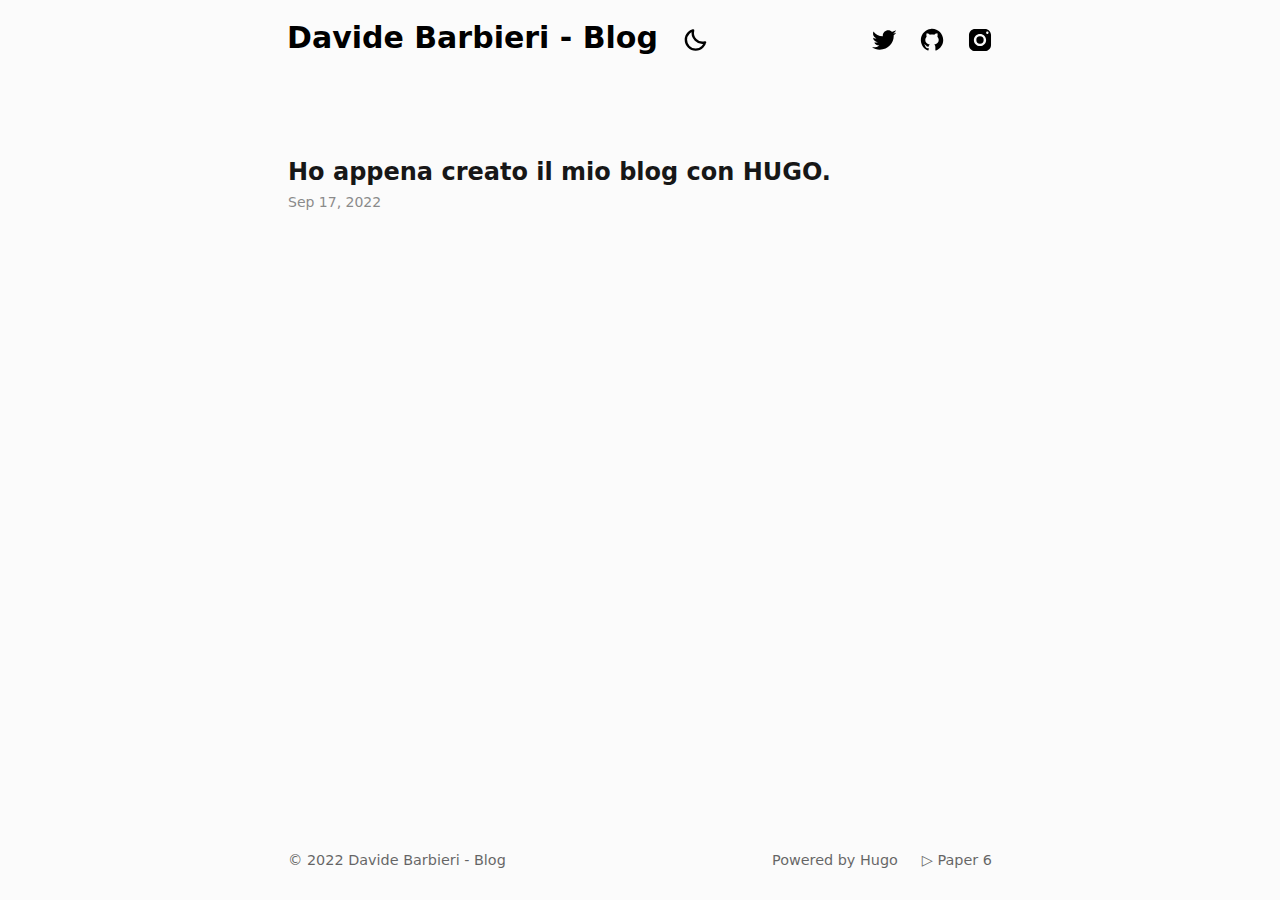
==== index.html @ d3a9b0a5 "init commit" ====
<!DOCTYPE html>






























<html
  class="not-ready text-sm lg:text-base"
  style="--bg: #fbfbfb"
  lang="en-us"
>
  <head>
  <meta charset="utf-8" />
  <meta http-equiv="X-UA-Compatible" content="IE=edge" />
  <meta name="viewport" content="width=device-width, initial-scale=1, shrink-to-fit=no" />

  
  <title>Davide Barbieri - Blog</title>

  
  <meta name="theme-color" />
  
  <meta name="description" content="" />
  <meta name="author" content="" />
  

  
  
  
  
  
  
  <link rel="preload stylesheet" as="style" href="https://davidullo.github.io/main.min.css" />

  

  
  
  
    
  
  <link
    rel="preload"
    as="image"
    href="https://davidullo.github.io/theme.png"
  />

  
  
  
  

  
  <link rel="preload" as="image" href="https://davidullo.github.io/twitter.svg" />
  
  <link rel="preload" as="image" href="https://davidullo.github.io/github.svg" />
  
  <link rel="preload" as="image" href="https://davidullo.github.io/instagram.svg" />
  

  
  <link rel="icon" href="https://davidullo.github.io/favicon.ico" />
  <link rel="apple-touch-icon" href="https://davidullo.github.io/apple-touch-icon.png" />

  
  <meta name="generator" content="Hugo 0.102.3" />

  
  
  <link
    rel="alternate"
    type="application/rss&#43;xml"
    href="https://davidullo.github.io/index.xml"
    title="Davide Barbieri - Blog"
  />
  

  
  
  
  
  
  
  
  
  
  <meta property="og:title" content="Davide Barbieri - Blog" />
<meta property="og:description" content="" />
<meta property="og:type" content="website" />
<meta property="og:url" content="https://davidullo.github.io/" />


  
  <meta itemprop="name" content="Davide Barbieri - Blog">
<meta itemprop="description" content="">
  
  <meta name="twitter:card" content="summary"/>
<meta name="twitter:title" content="Davide Barbieri - Blog"/>
<meta name="twitter:description" content=""/>

  
  
</head>

  <body class="text-black duration-200 ease-out dark:text-white">
    <header class="mx-auto flex h-[5rem] max-w-3xl px-8 lg:justify-center">
  <div class="relative z-50 mr-auto flex items-center">
    <a class="-translate-x-[1px] -translate-y-0.5 text-3xl font-bold" href="https://davidullo.github.io/"
      >Davide Barbieri - Blog</a
    >
    <a
      class="btn-dark ml-6 h-6 w-6 shrink-0 cursor-pointer [background:url(./theme.svg)_left_center/cover_no-repeat] dark:invert dark:[background-position:right]"
    ></a>
  </div>

  <a
    class="btn-menu relative z-50 -mr-8 flex h-[5rem] w-[5rem] shrink-0 cursor-pointer flex-col items-center justify-center gap-2.5 lg:hidden"
  ></a>

  
  <script>
    
    const htmlClass = document.documentElement.classList;
    setTimeout(() => {
      htmlClass.remove('not-ready');
    }, 10);

    
    const btnMenu = document.querySelector('.btn-menu');
    btnMenu.addEventListener('click', () => {
      htmlClass.toggle('open');
    });

    
    const metaTheme = document.querySelector('meta[name="theme-color"]');
    const lightBg = `"#fbfbfb"`.replace(/"/g, '');
    const setDark = (isDark) => {
      metaTheme.setAttribute('content', isDark ? '#000' : lightBg);
      htmlClass[isDark ? 'add' : 'remove']('dark');
      localStorage.setItem('dark', isDark);
    };

    
    const darkScheme = window.matchMedia('(prefers-color-scheme: dark)');
    const darkVal = localStorage.getItem('dark');
    setDark(darkVal ? darkVal === 'true' : darkScheme.matches);

    
    darkScheme.addEventListener('change', (event) => {
      setDark(event.matches);
    });

    
    const btnDark = document.querySelector('.btn-dark');
    btnDark.addEventListener('click', () => {
      setDark(localStorage.getItem('dark') !== 'true');
    });
  </script>

  <div
    class="nav-wrapper fixed inset-x-0 top-full z-40 flex h-full select-none flex-col justify-center pb-16 duration-200 dark:bg-black lg:static lg:h-auto lg:flex-row lg:!bg-transparent lg:pb-0 lg:transition-none"
  >
    
    

    
    <nav
      class="mt-12 flex justify-center space-x-10 dark:invert lg:mt-0 lg:ml-12 lg:items-center lg:space-x-6"
    >
      
      <a
        class="h-8 w-8 [background:var(--url)_center_center/cover_no-repeat] lg:h-6 lg:w-6"
        style="--url: url(./twitter.svg)"
        href=" https://twitter.com/davidebarbieri "
        target="_blank"
      ></a>
      
      <a
        class="h-8 w-8 [background:var(--url)_center_center/cover_no-repeat] lg:h-6 lg:w-6"
        style="--url: url(./github.svg)"
        href=" https://github.com/davidullo "
        target="_blank"
      ></a>
      
      <a
        class="h-8 w-8 [background:var(--url)_center_center/cover_no-repeat] lg:h-6 lg:w-6"
        style="--url: url(./instagram.svg)"
        href=" https://instagram.com/davidebarbieri "
        target="_blank"
      ></a>
      
    </nav>
    
  </div>
</header>


    <main
      class="prose prose-neutral relative mx-auto min-h-[calc(100%-10rem)] max-w-3xl px-8 pt-20 pb-32 dark:prose-invert"
    >
      











 









<section class="relative my-10 first-of-type:mt-0 last-of-type:mb-0">
  <h2 class="!my-0 pb-1 !leading-none">Ho appena creato il mio blog con HUGO.</h2>
  <time class="text-sm opacity-60">Sep 17, 2022</time>
  <a class="absolute inset-0" href="https://davidullo.github.io/posts/firstpost/"></a>
</section>






    </main>

    <footer class="opaco mx-auto flex h-[5rem] max-w-3xl items-center px-8 text-[0.9em] opacity-60">
  <div class="mr-auto">
    &copy; 2022
    <a class="link" href="https://davidullo.github.io/">Davide Barbieri - Blog</a>
  </div>
  <a class="link mx-6" href="https://gohugo.io/" rel="noopener" target="_blank">Powered by Hugo️️</a
  >️
  <a class="link" href="https://github.com/nanxiaobei/hugo-paper" rel="noopener" target="_blank"
    >▷ Paper 6</a
  >
</footer>

  </body>
</html>
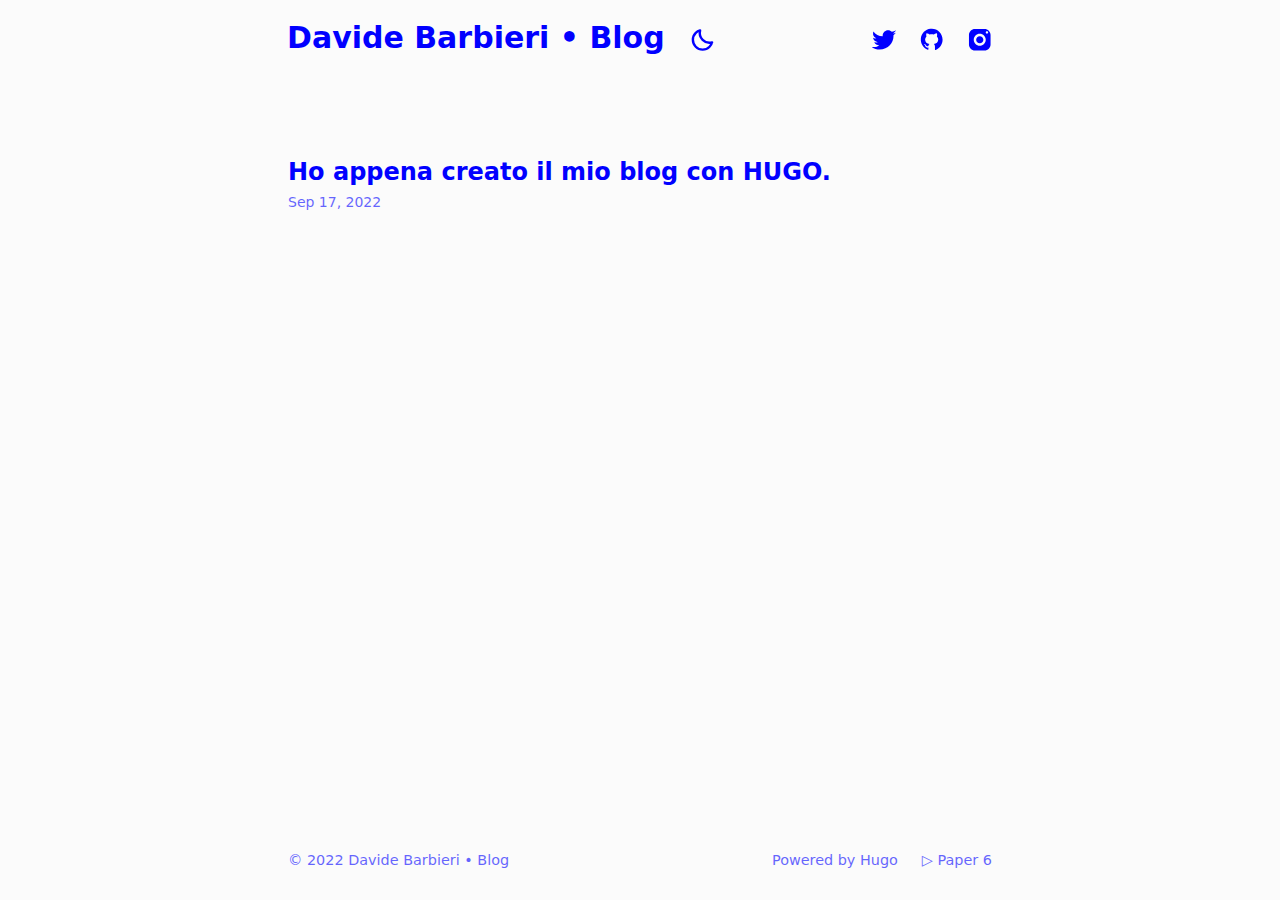
==== commit 028a8015: "color changes" ====
--- a/index.html
+++ b/index.html
@@ -40,7 +40,7 @@
   <meta name="viewport" content="width=device-width, initial-scale=1, shrink-to-fit=no" />
 
   
-  <title>Davide Barbieri - Blog</title>
+  <title>Davide Barbieri • Blog</title>
 
   
   <meta name="theme-color" />
@@ -96,7 +96,7 @@
     rel="alternate"
     type="application/rss&#43;xml"
     href="https://davidullo.github.io/index.xml"
-    title="Davide Barbieri - Blog"
+    title="Davide Barbieri • Blog"
   />
   
 
@@ -109,18 +109,18 @@
   
   
   
-  <meta property="og:title" content="Davide Barbieri - Blog" />
+  <meta property="og:title" content="Davide Barbieri • Blog" />
 <meta property="og:description" content="" />
 <meta property="og:type" content="website" />
 <meta property="og:url" content="https://davidullo.github.io/" />
 
 
   
-  <meta itemprop="name" content="Davide Barbieri - Blog">
+  <meta itemprop="name" content="Davide Barbieri • Blog">
 <meta itemprop="description" content="">
   
   <meta name="twitter:card" content="summary"/>
-<meta name="twitter:title" content="Davide Barbieri - Blog"/>
+<meta name="twitter:title" content="Davide Barbieri • Blog"/>
 <meta name="twitter:description" content=""/>
 
   
@@ -131,7 +131,7 @@
     <header class="mx-auto flex h-[5rem] max-w-3xl px-8 lg:justify-center">
   <div class="relative z-50 mr-auto flex items-center">
     <a class="-translate-x-[1px] -translate-y-0.5 text-3xl font-bold" href="https://davidullo.github.io/"
-      >Davide Barbieri - Blog</a
+      >Davide Barbieri • Blog</a
     >
     <a
       class="btn-dark ml-6 h-6 w-6 shrink-0 cursor-pointer [background:url(./theme.svg)_left_center/cover_no-repeat] dark:invert dark:[background-position:right]"
@@ -196,7 +196,7 @@
       <a
         class="h-8 w-8 [background:var(--url)_center_center/cover_no-repeat] lg:h-6 lg:w-6"
         style="--url: url(./twitter.svg)"
-        href=" https://twitter.com/davidebarbieri "
+        href=" https://twitter.com/davidebrbr "
         target="_blank"
       ></a>
       
@@ -261,7 +261,7 @@
     <footer class="opaco mx-auto flex h-[5rem] max-w-3xl items-center px-8 text-[0.9em] opacity-60">
   <div class="mr-auto">
     &copy; 2022
-    <a class="link" href="https://davidullo.github.io/">Davide Barbieri - Blog</a>
+    <a class="link" href="https://davidullo.github.io/">Davide Barbieri • Blog</a>
   </div>
   <a class="link mx-6" href="https://gohugo.io/" rel="noopener" target="_blank">Powered by Hugo️️</a
   >️
